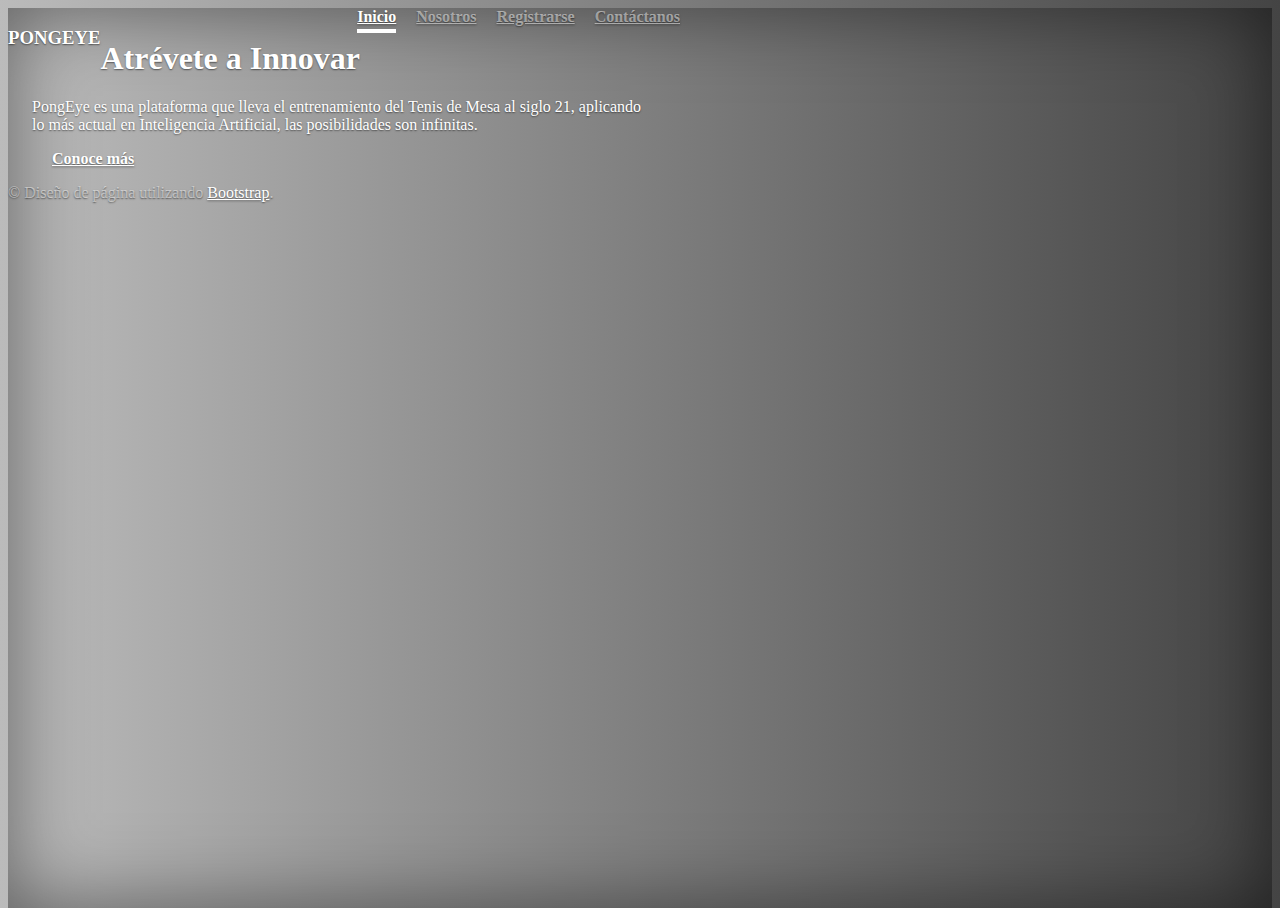
==== index.html @ ae7e867a "first commit" ====
<!doctype html>
<html lang="en">

<head>
    <!-- Required meta tags -->
    <meta charset="utf-8">
    <meta name="viewport" content="width=device-width, initial-scale=1, shrink-to-fit=no">

    <!-- Bootstrap CSS -->
    <link rel="stylesheet" href="https://cdn.jsdelivr.net/npm/bootstrap@4.5.3/dist/css/bootstrap.min.css"
        integrity="sha384-TX8t27EcRE3e/ihU7zmQxVncDAy5uIKz4rEkgIXeMed4M0jlfIDPvg6uqKI2xXr2" crossorigin="anonymous">

    <!-- Other CSS Styling -->
    <link rel="stylesheet" href="./assets/css/cover.css">

    <link rel="icon" href="./assets/images/page_icon/pongeye.jpg" type="img/jpg">

    <title>PongEye Draft Page</title>
</head>

<body class="text-center">
    <div class="cover-container d-flex w-100 h-100 p-3 mx-auto flex-column">
        <header class="masthead mb-auto">
            <div class="inner">
                <a class="navbar-brand" href="index.html">
                    <h3 class="masthead-brand">PONGEYE</h3>
                </a>
                <nav class="nav nav-masthead justify-content-center">
                    <a class="nav-link active" href="#">Inicio</a>
                    <a class="nav-link" href="#">Nosotros</a>
                    <a class="nav-link" href="#">Registrarse</a>
                    <a class="nav-link" href="#">Contáctanos</a>
                </nav>
            </div>
        </header>

        <main role="main" class="inner cover">
            <h1 class="cover-heading">Atrévete a Innovar</h1>
            <p class="lead">PongEye es una plataforma que lleva el entrenamiento del Tenis de Mesa al siglo 21,
                aplicando lo más actual en Inteligencia Artificial, las posibilidades son infinitas.</p>
            <p class="lead">
                <a href="#" class="btn btn-lg btn-outline-light">Conoce más</a>
            </p>
        </main>

        <footer class="mastfoot mt-auto">
            <div class="inner">
                <p>&copy; Diseño de página utilizando <a class="link" href="https://getbootstrap.com">Bootstrap</a>.</p>
            </div>
        </footer>
    </div>

    <!-- Optional JavaScript; choose one of the two! -->

    <!-- Option 1: jQuery and Bootstrap Bundle (includes Popper) 
    <script src="https://code.jquery.com/jquery-3.5.1.slim.min.js" integrity="sha384-DfXdz2htPH0lsSSs5nCTpuj/zy4C+OGpamoFVy38MVBnE+IbbVYUew+OrCXaRkfj" crossorigin="anonymous"></script>
    <script src="https://cdn.jsdelivr.net/npm/bootstrap@4.5.3/dist/js/bootstrap.bundle.min.js" integrity="sha384-ho+j7jyWK8fNQe+A12Hb8AhRq26LrZ/JpcUGGOn+Y7RsweNrtN/tE3MoK7ZeZDyx" crossorigin="anonymous"></script>
    -->

    <!-- Option 2: jQuery, Popper.js, and Bootstrap JS -->
    <script src="https://code.jquery.com/jquery-3.5.1.slim.min.js"
        integrity="sha384-DfXdz2htPH0lsSSs5nCTpuj/zy4C+OGpamoFVy38MVBnE+IbbVYUew+OrCXaRkfj"
        crossorigin="anonymous"></script>
    <script src="https://cdn.jsdelivr.net/npm/popper.js@1.16.1/dist/umd/popper.min.js"
        integrity="sha384-9/reFTGAW83EW2RDu2S0VKaIzap3H66lZH81PoYlFhbGU+6BZp6G7niu735Sk7lN"
        crossorigin="anonymous"></script>
    <script src="https://cdn.jsdelivr.net/npm/bootstrap@4.5.3/dist/js/bootstrap.min.js"
        integrity="sha384-w1Q4orYjBQndcko6MimVbzY0tgp4pWB4lZ7lr30WKz0vr/aWKhXdBNmNb5D92v7s"
        crossorigin="anonymous"></script>

</body>

</html>
---- assets/css/cover.css ----
/*
 * Globals
 */

/* Links */
a,
a:focus,
a:hover {
  color: #fff;
}

/* Custom default button */
.btn-secondary,
.btn-secondary:hover,
.btn-secondary:focus {
  color: #333;
  text-shadow: none; /* Prevent inheritance from `body` */
  background-color: #fff;
  border: 0.05rem solid #fff;
}

/*
 * Base structure
 */

html,
body {
  height: 100%;
  background: linear-gradient(to right, #bbb,#444);
  /*
  Putting PongEye logo as background-image

  background-image: url("../images/page_icon/pongeye.jpg");
  background-repeat: no-repeat;
  background-position: center;
  background-size: cover;
  */
}

body {
  display: -ms-flexbox;
  display: flex;
  color: #fff;
  text-shadow: 0 0.05rem 0.1rem rgba(0, 0, 0, 0.5);
  box-shadow: inset 0 0 5rem rgba(0, 0, 0, 0.5);
}

.cover-container {
  max-width: 42em;
}

/*
 * Header
 */
.masthead {
  margin-bottom: 2rem;
}

.masthead-brand {
  margin-bottom: 0;
}

.nav-masthead .nav-link {
  padding: 0.25rem 0;
  font-weight: 700;
  color: rgba(255, 255, 255, 0.5);
  background-color: transparent;
  border-bottom: 0.25rem solid transparent;
}

.nav-masthead .nav-link:hover,
.nav-masthead .nav-link:focus {
  border-bottom-color: rgba(255, 255, 255, 0.25);
}

.nav-masthead .nav-link + .nav-link {
  margin-left: 1rem;
}

.nav-masthead .active {
  color: #fff;
  border-bottom-color: #fff;
}

@media (min-width: 48em) {
  .masthead-brand {
    float: left;
  }
  .nav-masthead {
    float: right;
  }
}

/*
 * Cover
 */
.cover {
  padding: 0 1.5rem;
}
.cover .btn-lg {
  padding: 0.75rem 1.25rem;
  font-weight: 700;
}

/*
 * Footer
 */
.mastfoot {
  color: rgba(255, 255, 255, 0.5);
}
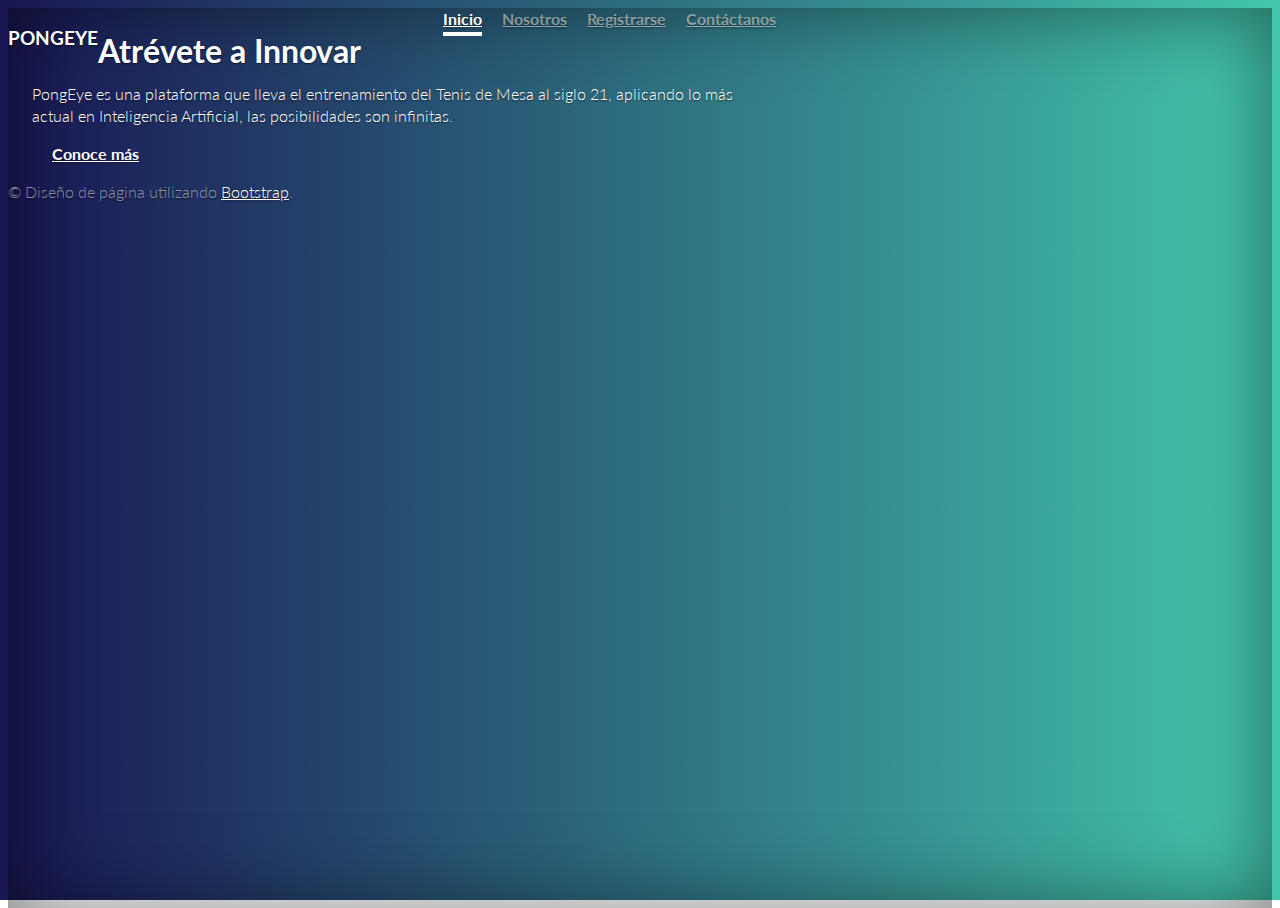
==== commit 524393f0: "first draft of us.html page including card formats and lipsum paragraphs for filling purposes" ====
--- a/index.html
+++ b/index.html
@@ -4,69 +4,70 @@
 <head>
     <!-- Required meta tags -->
     <meta charset="utf-8">
-    <meta name="viewport" content="width=device-width, initial-scale=1, shrink-to-fit=no">
+    <meta content="width=device-width, initial-scale=1, shrink-to-fit=no" name="viewport">
 
     <!-- Bootstrap CSS -->
-    <link rel="stylesheet" href="https://cdn.jsdelivr.net/npm/bootstrap@4.5.3/dist/css/bootstrap.min.css"
-        integrity="sha384-TX8t27EcRE3e/ihU7zmQxVncDAy5uIKz4rEkgIXeMed4M0jlfIDPvg6uqKI2xXr2" crossorigin="anonymous">
+    <link crossorigin="anonymous" href="https://cdn.jsdelivr.net/npm/bootstrap@4.5.3/dist/css/bootstrap.min.css"
+          integrity="sha384-TX8t27EcRE3e/ihU7zmQxVncDAy5uIKz4rEkgIXeMed4M0jlfIDPvg6uqKI2xXr2" rel="stylesheet">
 
     <!-- Other CSS Styling -->
-    <link rel="stylesheet" href="./assets/css/cover.css">
+    <link href="./assets/css/cover.css" rel="stylesheet">
 
-    <link rel="icon" href="./assets/images/page_icon/pongeye.jpg" type="img/jpg">
+    <!-- Icon aside of page title -->
+    <link href="./assets/images/page_icon/pongeye.jpg" rel="icon" type="img/jpg">
+
+    <!-- Lato font from google fonts -->
+    <link rel="stylesheet" href="https://fonts.googleapis.com/css2?family=Lato:wght@100;300;400&display=swap"/>
 
     <title>PongEye Draft Page</title>
 </head>
 
 <body class="text-center">
-    <div class="cover-container d-flex w-100 h-100 p-3 mx-auto flex-column">
-        <header class="masthead mb-auto">
-            <div class="inner">
-                <a class="navbar-brand" href="index.html">
-                    <h3 class="masthead-brand">PONGEYE</h3>
-                </a>
-                <nav class="nav nav-masthead justify-content-center">
-                    <a class="nav-link active" href="#">Inicio</a>
-                    <a class="nav-link" href="#">Nosotros</a>
-                    <a class="nav-link" href="#">Registrarse</a>
-                    <a class="nav-link" href="#">Contáctanos</a>
-                </nav>
-            </div>
-        </header>
+<div class="cover-container d-flex w-100 p-3 mx-auto flex-column">
+    <header class="masthead mb-auto">
+        <div class="inner">
+            <a class="navbar-brand" href="index.html">
+                <h3 class="masthead-brand">PONGEYE</h3>
+            </a>
+            <nav class="nav nav-masthead justify-content-center">
+                <a class="nav-link active" href="index.html">Inicio</a>
+                <a class="nav-link" href="us.html">Nosotros</a>
+                <a class="nav-link" href="register.html">Registrarse</a>
+                <a class="nav-link" href="contact.html">Contáctanos</a>
+            </nav>
+        </div>
+    </header>
 
-        <main role="main" class="inner cover">
-            <h1 class="cover-heading">Atrévete a Innovar</h1>
-            <p class="lead">PongEye es una plataforma que lleva el entrenamiento del Tenis de Mesa al siglo 21,
-                aplicando lo más actual en Inteligencia Artificial, las posibilidades son infinitas.</p>
-            <p class="lead">
-                <a href="#" class="btn btn-lg btn-outline-light">Conoce más</a>
-            </p>
-        </main>
+    <main class="inner cover" role="main">
+        <h1 class="cover-heading">Atrévete a Innovar</h1>
+        <p class="lead">PongEye es una plataforma que lleva el entrenamiento del Tenis de Mesa al siglo 21,
+            aplicando lo más actual en Inteligencia Artificial, las posibilidades son infinitas.</p>
+        <p class="lead">
+            <a class="btn btn-lg btn-outline-light" href="us.html">Conoce más</a>
+        </p>
+    </main>
 
-        <footer class="mastfoot mt-auto">
-            <div class="inner">
-                <p>&copy; Diseño de página utilizando <a class="link" href="https://getbootstrap.com">Bootstrap</a>.</p>
-            </div>
-        </footer>
-    </div>
+    <footer class="mastfoot mt-auto">
+        <div class="inner">
+            <p>&copy; Diseño de página utilizando <a class="link" href="https://getbootstrap.com">Bootstrap</a>.</p>
+        </div>
+    </footer>
+</div>
 
-    <!-- Optional JavaScript; choose one of the two! -->
 
-    <!-- Option 1: jQuery and Bootstrap Bundle (includes Popper) 
-    <script src="https://code.jquery.com/jquery-3.5.1.slim.min.js" integrity="sha384-DfXdz2htPH0lsSSs5nCTpuj/zy4C+OGpamoFVy38MVBnE+IbbVYUew+OrCXaRkfj" crossorigin="anonymous"></script>
-    <script src="https://cdn.jsdelivr.net/npm/bootstrap@4.5.3/dist/js/bootstrap.bundle.min.js" integrity="sha384-ho+j7jyWK8fNQe+A12Hb8AhRq26LrZ/JpcUGGOn+Y7RsweNrtN/tE3MoK7ZeZDyx" crossorigin="anonymous"></script>
-    -->
+<!-- Bootstrap core JavaScript
+================================================== -->
+<!-- Placed at the end of the document so the pages load faster -->
 
-    <!-- Option 2: jQuery, Popper.js, and Bootstrap JS -->
-    <script src="https://code.jquery.com/jquery-3.5.1.slim.min.js"
+<script crossorigin="anonymous"
         integrity="sha384-DfXdz2htPH0lsSSs5nCTpuj/zy4C+OGpamoFVy38MVBnE+IbbVYUew+OrCXaRkfj"
-        crossorigin="anonymous"></script>
-    <script src="https://cdn.jsdelivr.net/npm/popper.js@1.16.1/dist/umd/popper.min.js"
+        src="https://code.jquery.com/jquery-3.5.1.slim.min.js"></script>
+<script crossorigin="anonymous"
         integrity="sha384-9/reFTGAW83EW2RDu2S0VKaIzap3H66lZH81PoYlFhbGU+6BZp6G7niu735Sk7lN"
-        crossorigin="anonymous"></script>
-    <script src="https://cdn.jsdelivr.net/npm/bootstrap@4.5.3/dist/js/bootstrap.min.js"
+        src="https://cdn.jsdelivr.net/npm/popper.js@1.16.1/dist/umd/popper.min.js"></script>
+<script crossorigin="anonymous"
         integrity="sha384-w1Q4orYjBQndcko6MimVbzY0tgp4pWB4lZ7lr30WKz0vr/aWKhXdBNmNb5D92v7s"
-        crossorigin="anonymous"></script>
+        src="https://cdn.jsdelivr.net/npm/bootstrap@4.5.3/dist/js/bootstrap.min.js"></script>
 
 </body>
 
--- a/assets/css/cover.css
+++ b/assets/css/cover.css
@@ -6,105 +6,109 @@
 a,
 a:focus,
 a:hover {
-  color: #fff;
+    color: #fff;
 }
 
 /* Custom default button */
 .btn-secondary,
 .btn-secondary:hover,
 .btn-secondary:focus {
-  color: #333;
-  text-shadow: none; /* Prevent inheritance from `body` */
-  background-color: #fff;
-  border: 0.05rem solid #fff;
+    color: #333;
+    text-shadow: none; /* Prevent inheritance from `body` */
+    background-color: #fff;
+    border: 0.05rem solid #fff;
 }
 
 /*
  * Base structure
  */
-
-html,
-body {
-  height: 100%;
-  background: linear-gradient(to right, #bbb,#444);
-  /*
-  Putting PongEye logo as background-image
-
-  background-image: url("../images/page_icon/pongeye.jpg");
-  background-repeat: no-repeat;
-  background-position: center;
-  background-size: cover;
-  */
+html {
+    height: 100%;
 }
 
 body {
-  display: -ms-flexbox;
-  display: flex;
-  color: #fff;
-  text-shadow: 0 0.05rem 0.1rem rgba(0, 0, 0, 0.5);
-  box-shadow: inset 0 0 5rem rgba(0, 0, 0, 0.5);
+    min-height: 100%;
+    background: #43C6AC; /* fallback for old browsers */
+    background: -webkit-linear-gradient(to right, #191654, #43C6AC); /* Chrome 10-25, Safari 5.1-6 */
+    background: linear-gradient(to right, #191654, #43C6AC); /* W3C, IE 10+/ Edge, Firefox 16+, Chrome 26+, Opera 12+, Safari 7+ */
+    background-size: cover;
+    background-repeat: no-repeat;
+    background-attachment: fixed;
+
+    font: 300 16px/22px "Lato";
+    display: -ms-flexbox;
+    display: flex;
+    color: #fff;
+    text-shadow: 0 0.05rem 0.1rem rgba(0, 0, 0, 0.5);
+    box-shadow: inset 0 0 5rem rgba(0, 0, 0, 0.5);
 }
 
 .cover-container {
-  max-width: 42em;
+    max-width: 48em;
 }
 
 /*
  * Header
  */
 .masthead {
-  margin-bottom: 2rem;
+    margin-bottom: 2rem;
 }
 
 .masthead-brand {
-  margin-bottom: 0;
+    margin-bottom: 0;
 }
 
 .nav-masthead .nav-link {
-  padding: 0.25rem 0;
-  font-weight: 700;
-  color: rgba(255, 255, 255, 0.5);
-  background-color: transparent;
-  border-bottom: 0.25rem solid transparent;
+    padding: 0.25rem 0;
+    font-weight: 700;
+    color: rgba(255, 255, 255, 0.5);
+    background-color: transparent;
+    border-bottom: 0.25rem solid transparent;
 }
 
 .nav-masthead .nav-link:hover,
 .nav-masthead .nav-link:focus {
-  border-bottom-color: rgba(255, 255, 255, 0.25);
+    border-bottom-color: rgba(255, 255, 255, 0.25);
 }
 
 .nav-masthead .nav-link + .nav-link {
-  margin-left: 1rem;
+    margin-left: 1rem;
 }
 
 .nav-masthead .active {
-  color: #fff;
-  border-bottom-color: #fff;
+    color: #fff;
+    border-bottom-color: #fff;
 }
 
 @media (min-width: 48em) {
-  .masthead-brand {
-    float: left;
-  }
-  .nav-masthead {
-    float: right;
-  }
+    .masthead-brand {
+        float: left;
+    }
+
+    .nav-masthead {
+        float: right;
+    }
 }
 
 /*
  * Cover
  */
 .cover {
-  padding: 0 1.5rem;
+    padding: 0 1.5rem;
 }
+
 .cover .btn-lg {
-  padding: 0.75rem 1.25rem;
-  font-weight: 700;
+    padding: 0.75rem 1.25rem;
+    font-weight: 700;
 }
 
 /*
  * Footer
  */
 .mastfoot {
-  color: rgba(255, 255, 255, 0.5);
+    color: rgba(255, 255, 255, 0.5);
 }
+
+.invalid-feedback {
+    font-weight: bolder;
+}
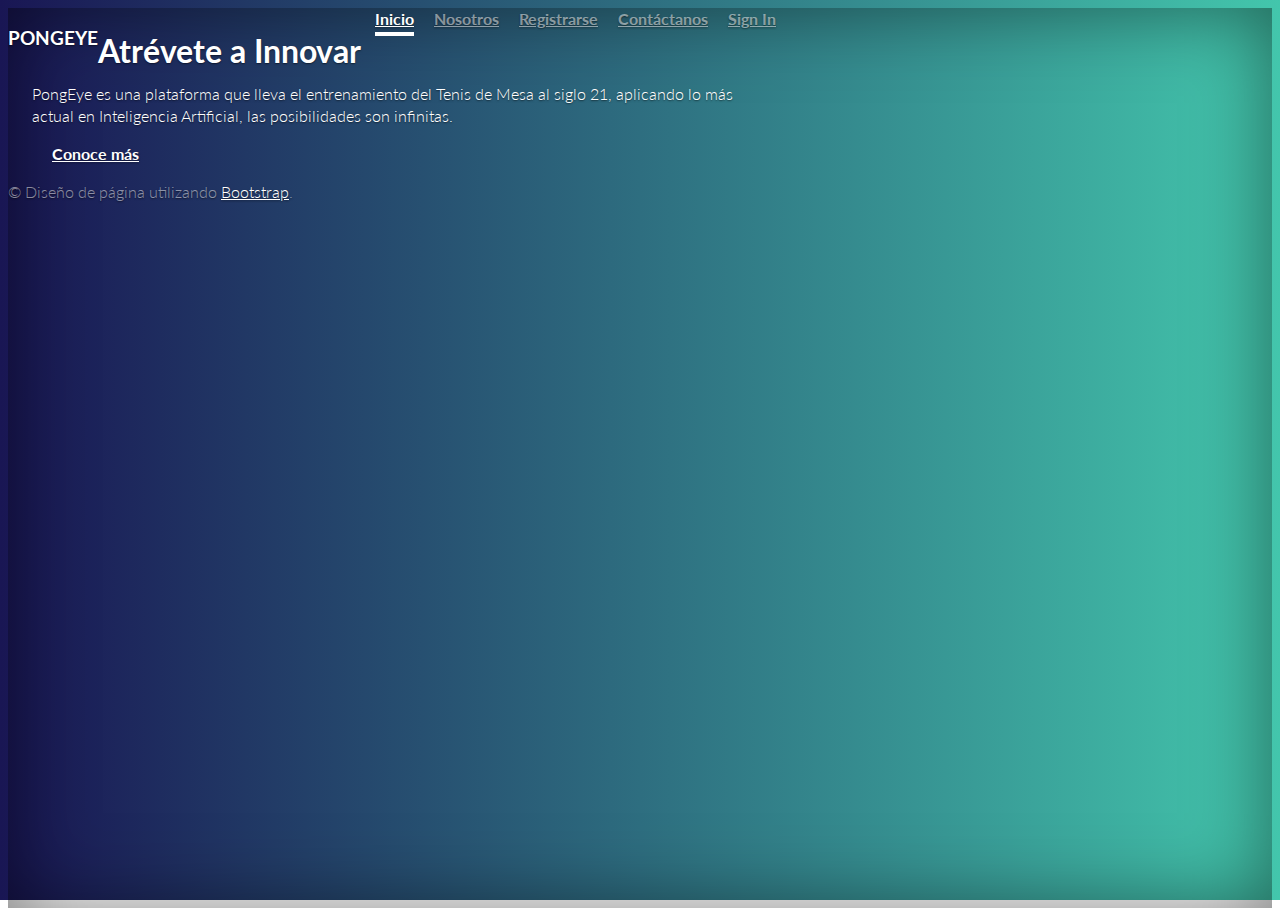
==== commit f7c3ed3c: "first draft of Sign In page for future users" ====
--- a/index.html
+++ b/index.html
@@ -34,6 +34,7 @@
                 <a class="nav-link" href="us.html">Nosotros</a>
                 <a class="nav-link" href="register.html">Registrarse</a>
                 <a class="nav-link" href="contact.html">Contáctanos</a>
+                <a class="nav-link" href="signin.html">Sign In</a>
             </nav>
         </div>
     </header>
--- a/assets/css/cover.css
+++ b/assets/css/cover.css
@@ -112,3 +112,9 @@
 .invalid-feedback {
     font-weight: bolder;
 }
+
+.form-signin {
+    border: 4px solid #000;
+    border-radius: 1%;
+    box-shadow: inset 0 0 5rem rgba(0, 0, 0, 0.5);
+}
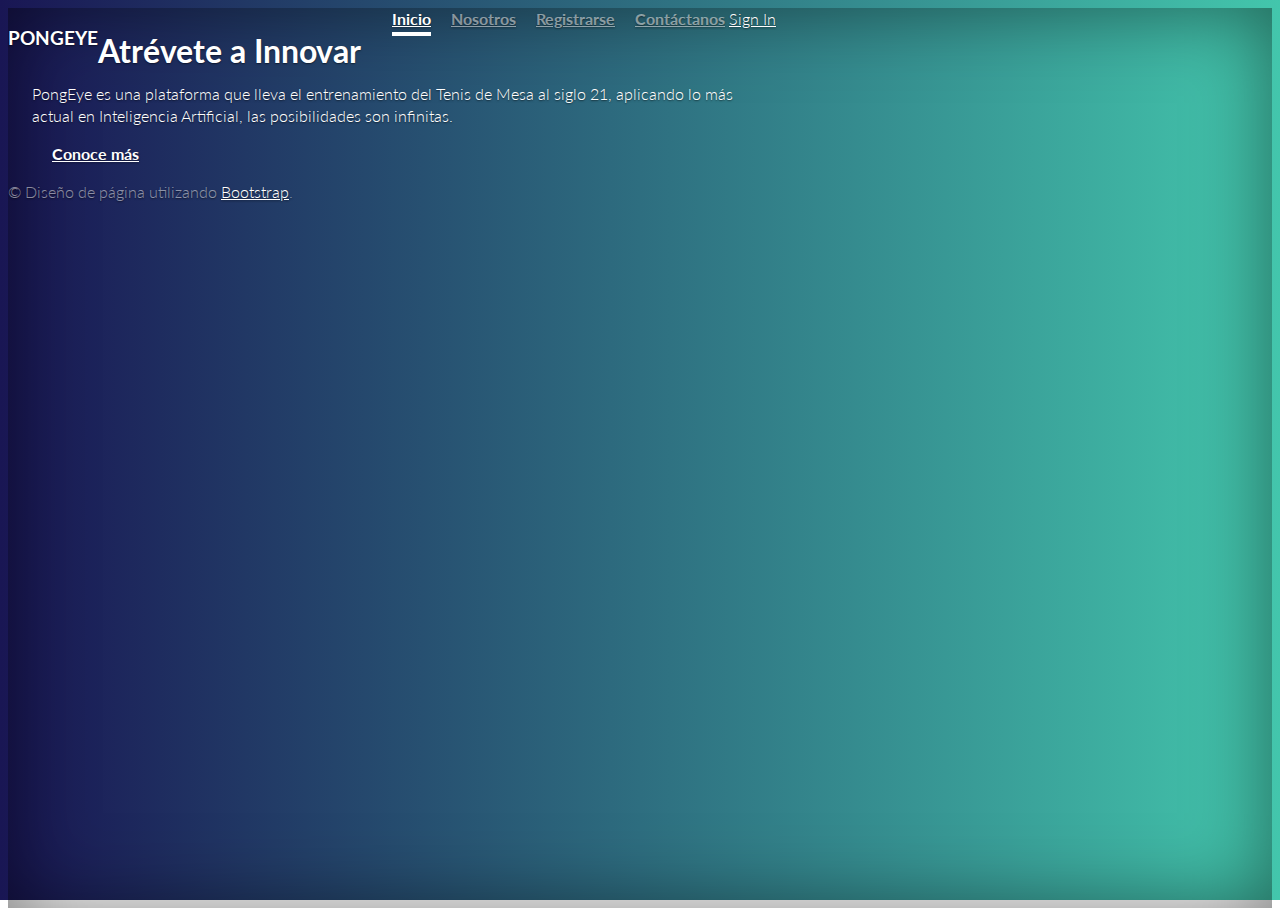
==== commit b87ecbac: "responsive sizing for sign-in logo" ====
--- a/index.html
+++ b/index.html
@@ -34,7 +34,7 @@
                 <a class="nav-link" href="us.html">Nosotros</a>
                 <a class="nav-link" href="register.html">Registrarse</a>
                 <a class="nav-link" href="contact.html">Contáctanos</a>
-                <a class="nav-link" href="signin.html">Sign In</a>
+                <a class="btn btn-md btn-light mx-3" href="signin.html">Sign In</a>
             </nav>
         </div>
     </header>
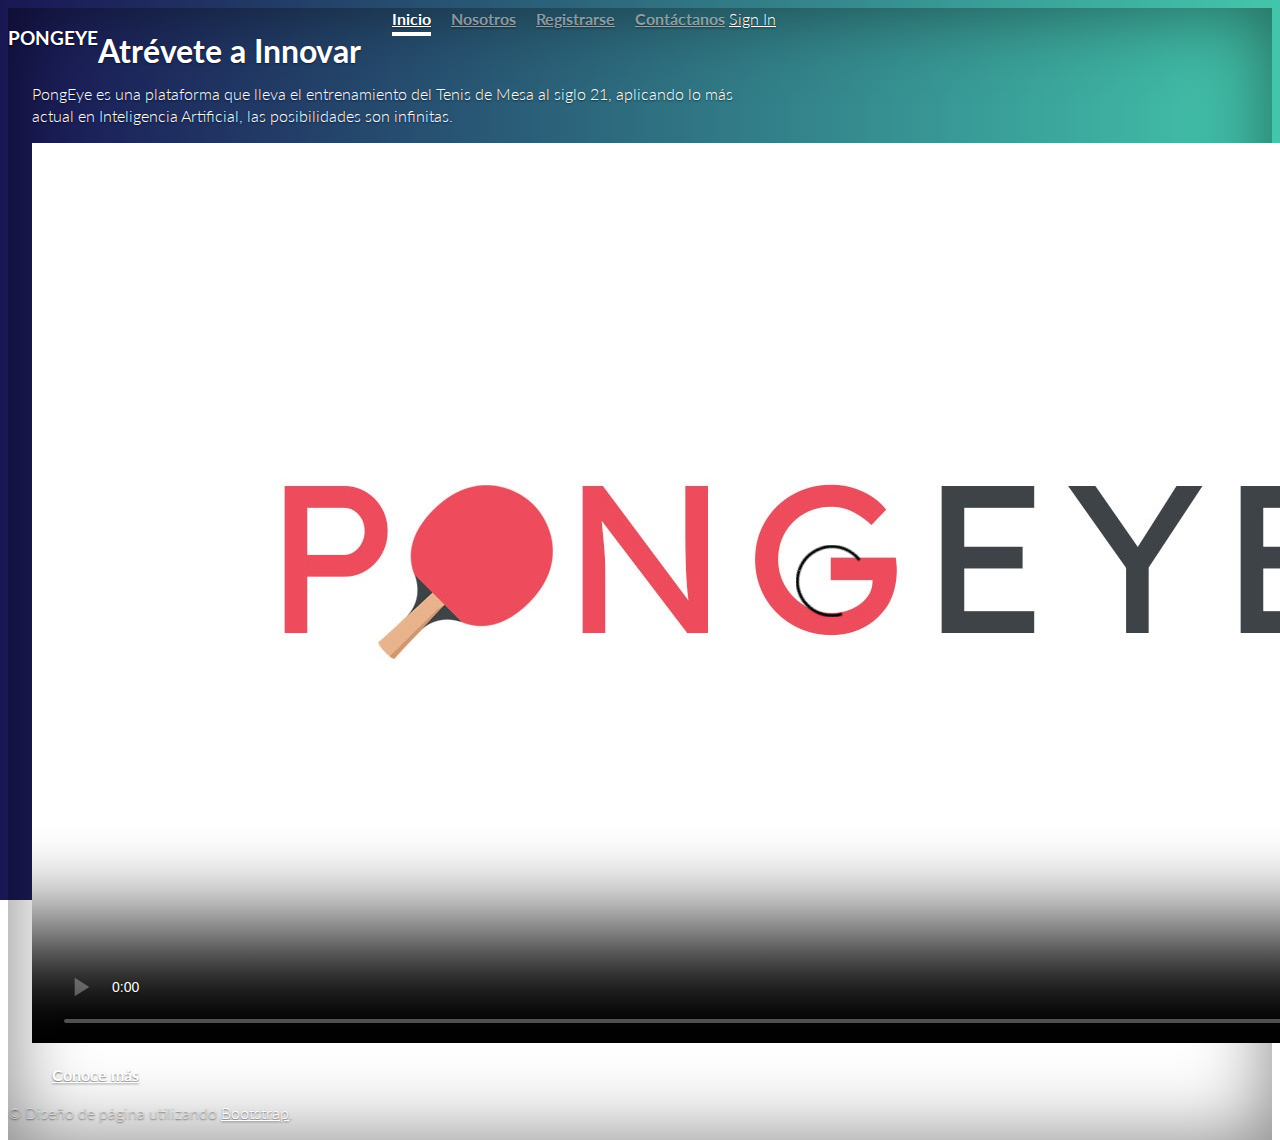
==== commit 1fc74ca8: "introduction video in index page" ====
--- a/index.html
+++ b/index.html
@@ -43,6 +43,13 @@
         <h1 class="cover-heading">Atrévete a Innovar</h1>
         <p class="lead">PongEye es una plataforma que lleva el entrenamiento del Tenis de Mesa al siglo 21,
             aplicando lo más actual en Inteligencia Artificial, las posibilidades son infinitas.</p>
+
+        <!-- 16:9 aspect ratio -->
+        <div class="embed-responsive embed-responsive-16by9 my-4">
+            <video class="embed-responsive-item" src="./assets/videos/proyect_pitch.mp4" controls
+                   preload="metadata" poster="./assets/images/page_icon/pongeye16y9.jpg"></video>
+        </div>
+
         <p class="lead">
             <a class="btn btn-lg btn-outline-light" href="us.html">Conoce más</a>
         </p>
